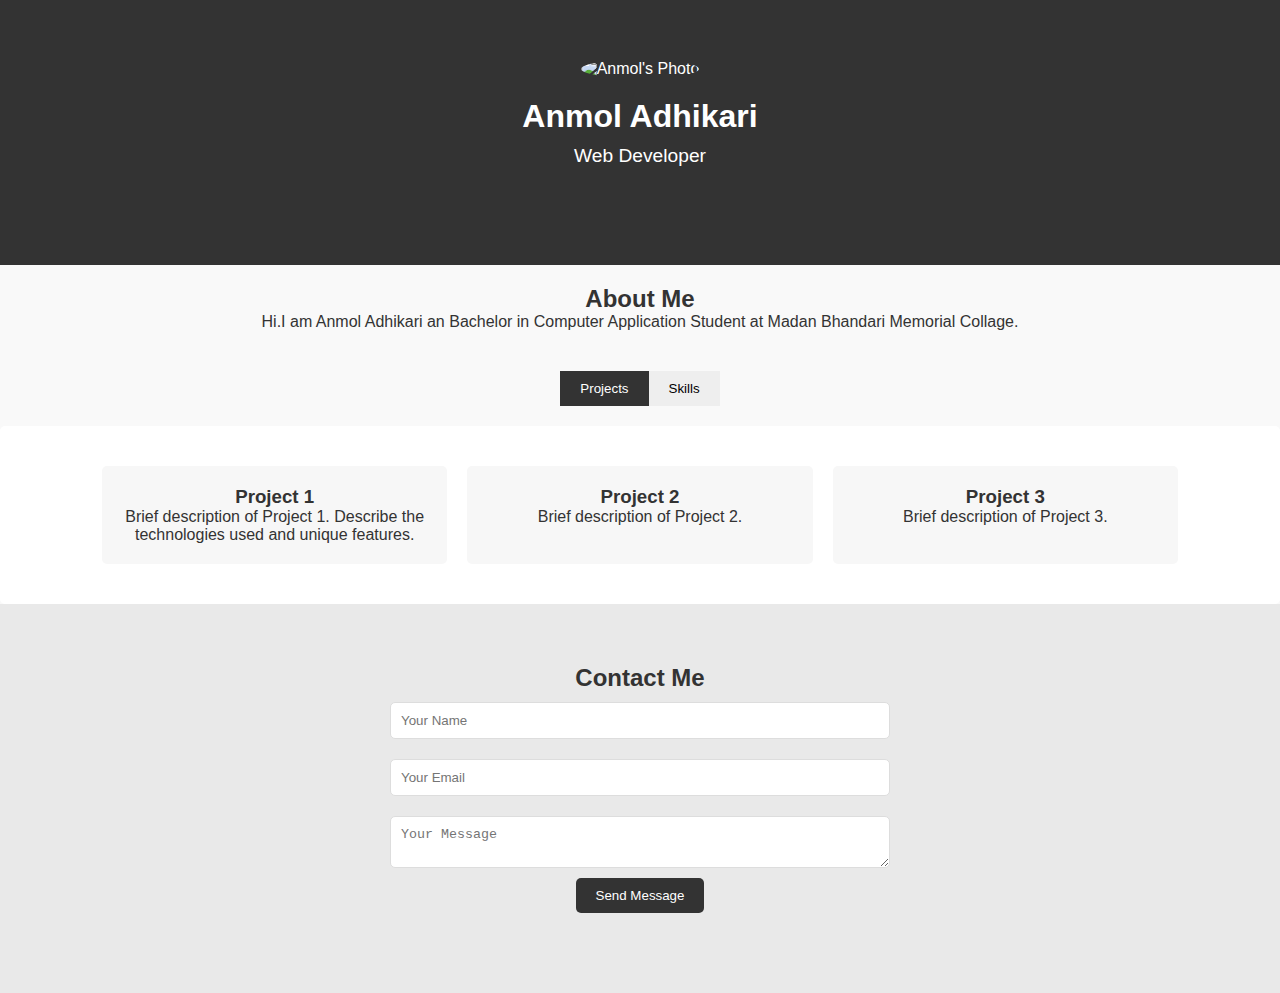
==== portfolio.html @ 4908513f "Update and rename Portfolio.html to portfolio.html" ====
<!DOCTYPE html>
<html lang="en">
<head>
    <meta charset="UTF-8">
    <meta name="viewport" content="width=device-width, initial-scale=1.0">
    <title>Anmol Adhikari - Portfolio</title>
    <link rel="stylesheet" href="style.css">
    <link rel="stylesheet" href="https://cdnjs.cloudflare.com/ajax/libs/font-awesome/6.6.0/css/all.min.css" integrity="sha512-Kc323vGBEqzTmouAECnVceyQqyqdsSiqLQISBL29aUW4U/M7pSPA/gEUZQqv1cwx4OnYxTxve5UMg5GT6L4JJg==" crossorigin="anonymous" referrerpolicy="no-referrer" />
</head>
<body>

    <!-- Hero Section with Auto-Changing Text -->
    <header class="hero">
        <div class="container">
        <img src="C:\Users\dell\Desktop\portfolio 2\WhatsApp Image 2024-11-15 at 9.30.28 PM.jpeg" alt="Anmol's Photo" class="profile-photo">
        
         <h1>Anmol Adhikari</h1>
            <p id="dynamic-text">Web Developer</p> <!-- This text will auto-change -->
            <div class="socials">
                <a href="https://github.com/anmolaadh404" <i class="fa-brands fa-github" target="_blank"></i></a>
                <a href="https://www.linkedin.com/in/anmol-adhikari-ab01b82ab/"<i class="fa-brands fa-linkedin-in" target="_blank"></i></a>
                <a href="https://x.com/Anmol_adh?t=SmHG6fVaQhWNwlXc_o7bMw&s=09"<i class="fa-brands fa-x-twitter" alt="X-twitter"  target="_blank"></i></a>
                <a href="https://www.instagram.com/anmoladhikariii?igsh=MXdyY2N1MDhvaHF0YQ=="<i class="fa-brands fa-instagram" alt="instagram" target="_blank"></i></a>
                <a href="mailto:anmoladhikari331@gmail.com" <i class="fa-solid fa-envelope" target="_blank alt="Gmail"></i></a>
                <a href="https://www.google.com/maps/place/Kathmandu+44600/@27.7090302,85.2849328,13z/data=!3m1!4b1!4m6!3m5!1s0x39eb198a307baabf:0xb5137c1bf18db1ea!8m2!3d27.7103145!4d85.3221634!16zL20vMDRjeDU?entry=ttu&g_ep=EgoyMDI0MTEwNi4wIKXMDSoASAFQAw%3D%3D" <i class="fa-sharp fa-regular fa-location-dot" target="_blank" alt="fa-location-dot"></i></a>
                <a href="https://medium.com/@glad_coffee_spider_45" <i class="fa-brands fa-medium" target="_blank" alt="Medium"></i></a>
            </div>

    
        </div>
    </header>

    <!-- About Me Section -->
    <section id="about">
        <div class="container">
            <h2>About Me</h2>
            <p>Hi.I am Anmol Adhikari an Bachelor in Computer Application Student at Madan Bhandari Memorial Collage. </p>
        </div>
    </section>

    <!-- Tab Navigation for Projects and Skills -->
    <div class="tabs">
        <button class="tab-btn active" onclick="openTab('projects')">Projects</button>
        <button class="tab-btn" onclick="openTab('skills')">Skills</button>
    </div>  

    <!-- Projects Section -->
    

    <section id="projects" class="tab-content active ">
        <div class="container">
            
           
            <div class="projects-grid">
                <div class="project">
                    <h3>Project 1</h3>
                    <p>Brief description of Project 1. Describe the technologies used and unique features.</p>
                </div>
                <div class="project">
                    <h3>Project 2</h3>
                    <p>Brief description of Project 2.</p>
                </div>
                <div class="project">
                    <h3>Project 3</h3>
                    <p>Brief description of Project 3.</p>
                </div>
            </div>
        </div>
    </section>
    </div>

    <section id="skills" class="tab-content">             
            <div class="tabs">
            <center><div class="skill"><i class="fa-brands fa-html5" width="4" 
                alt="HTML"></i><p></p><B>HTML</B></p></div> </center>
            <Center><div class="skill"><i class="fa-brands fa-css3-alt" width="5"
                 alt="CSS"></i><p><B>CSS</B></p></div></Center>
                <center><div class="skill"><i class="fa-brands fa-js" width="2" 
                    alt="Java Script"></i><p><B>Java Script</B></p></div></center>      
                <center><div class="skill"><i class="fa-brands fa-react" width="9" 
                    alt="React"></i><p><B>React</B></p></div></center>
            <center><div class="skill"><i class="fa-brands fa-node-js" width="1"
                 alt="Node JS"></i><P><B>Node JS</B></P></div></center>
            <Center><div class="skill"><i class="fa-brands fa-python" width="4"
                 alt="Python"></i><P><B>Python</B></P></div></Center>
            <center><div class="skill"><i class="fa-solid fa-c" width="5" 
                alt="C"></i><P><B>C</B></P></div></center>
            <center><div class="skill"><i class="fa-solid fa-database" at="Database" width="4" 
                alt="Database"></i><P><B>Database</B></P></div>
</center>        
            </div>  
</section>
    <section id="contact">
        <div class="container">
            <h2>Contact Me</h2>
            <form id="contact-form">
                <form id="contact-form" action="https://formspree.io/f/xeoqkbqb" method="POST">
                    <input type="text" id="name" name="name" placeholder="Your Name" required>
                    <input type="email" id="email" name="email" placeholder="Your Email" required>
                    <textarea id="message" name="message" placeholder="Your Message" required></textarea>
                    <button type="submit">Send Message</button>
                </form>
            <div id="form-response"></div>
        </div>
    </section>

    <script src="script.js"></script>
</body>
</html>
---- style.css ----
/* General Styles */
* {
    margin: 0;
    padding: 0;
    box-sizing: border-box;
}

body {
    font-family: Arial, sans-serif;
    color: #333;
    background-color: #f9f9f9;
}

.container {
    width: 90%;
    max-width: 1200px;
    margin: auto;
    padding: 20px;
    text-align: center;
}

/* Hero Section */
.hero {
    background: #333;
    color: white;
    padding: 40px 20px;
    text-align: center;
}

.hero .profile-photo {
    width: 250px;
    height: 250px;
    border-radius: 50%;
    margin-bottom: 20px;
}

.hero h1 {
    font-size: 2em;
}

.hero p {
    font-size: 1.2em;
    margin: 10px 0 20px;
}

.socials a {
    color: #ddd;
    text-decoration: none;
    margin: 0 15px;
    font-weight: bold;
}

.socials a:hover {
    color: black;
}

/* Tabs */
.tabs {
    display: flex;
    justify-content: center;
    margin: 20px 0;
    flex-wrap: wrap;
}

.tab-btn {
    background-color: #eee;
    border: none;
    padding: 10px 20px;
    cursor: pointer;
    transition: background-color 0.3s;
    margin: 0px;
}

.tab-btn.active,
.tab-btn:hover {
    background-color: #333;
    color: white;
}

.tab-content {
    display: none;
    padding: 20px;
    background-color: white;
    border-radius: 5px;
}

.tab-content.active {
    display: block;
}

/* Projects */
.projects-grid {
    display: grid;
    grid-template-columns: repeat(auto-fit, minmax(200px, 1fr));
    gap: 20px;
}

.project {
    background-color: #f7f7f7;
    padding: 20px;
    border-radius: 5px;
}

/* Skills */
.skills-grid {
    display: flex;
    flex-wrap: wrap;
    justify-content: center;
    gap: 25px;
}

.skill {
    padding: 30px 40px;
    background-color: white;
    color: black;
    border-radius: 30px;
    font-size: 1.5em;
}

/* Contact Section */
#contact {
    background-color: #e9e9e9;
    padding: 40px 0;
}

#contact-form {
    display: flex;
    flex-direction: column;
    align-items: center;
}

#contact-form input,
#contact-form textarea {
    width: 100%;
    max-width: 500px;
    padding: 10px;
    margin: 10px 0;
    border: 1px solid #ddd;
    border-radius: 5px;
}

#contact-form button {
    padding: 10px 20px;
    border: none;
    background-color: #333;
    color: white;
    cursor: pointer;
    border-radius: 5px;
    transition: background-color 0.3s;
}

#contact-form button:hover {
    background-color: #555;
}

#form-response {
    margin-top: 20px;
    color: green;
    font-size: 1em;
}

/* Responsive Design */
@media (max-width: 768px) {
    /* Adjust hero image size for smaller screens */
    .hero .profile-photo {
        width: 100px;
        height: 100px;
    }

    .hero h1 {
        font-size: 1.8em;
    }

    .hero p {
        font-size: 1em;
    }

    /* Responsive projects grid */
    .projects-grid {
        grid-template-columns: repeat(auto-fit, minmax(150px, 1fr));
        gap: 15px;
    }
}

@media (max-width: 600px) {
    .hero h1 {
        font-size: 1.5em;
    }

    /* Mobile styles for tabs */
    .tabs {
        flex-direction: column;
    }

    .tab-btn {
        width: 100%;
        margin: 5px 0;
    }

    /* Skills grid for smaller screens */
    .skills-grid {
        flex-direction: column;
        align-items: center;
    }

    .skill {
        width: 100%;
        max-width: 150px;
        text-align: center;
        margin: 5px 0;
        padding: 10px;
    }

    /* Responsive contact form */
    #contact-form input,
    #contact-form textarea {
        max-width: 100%;
    }
}
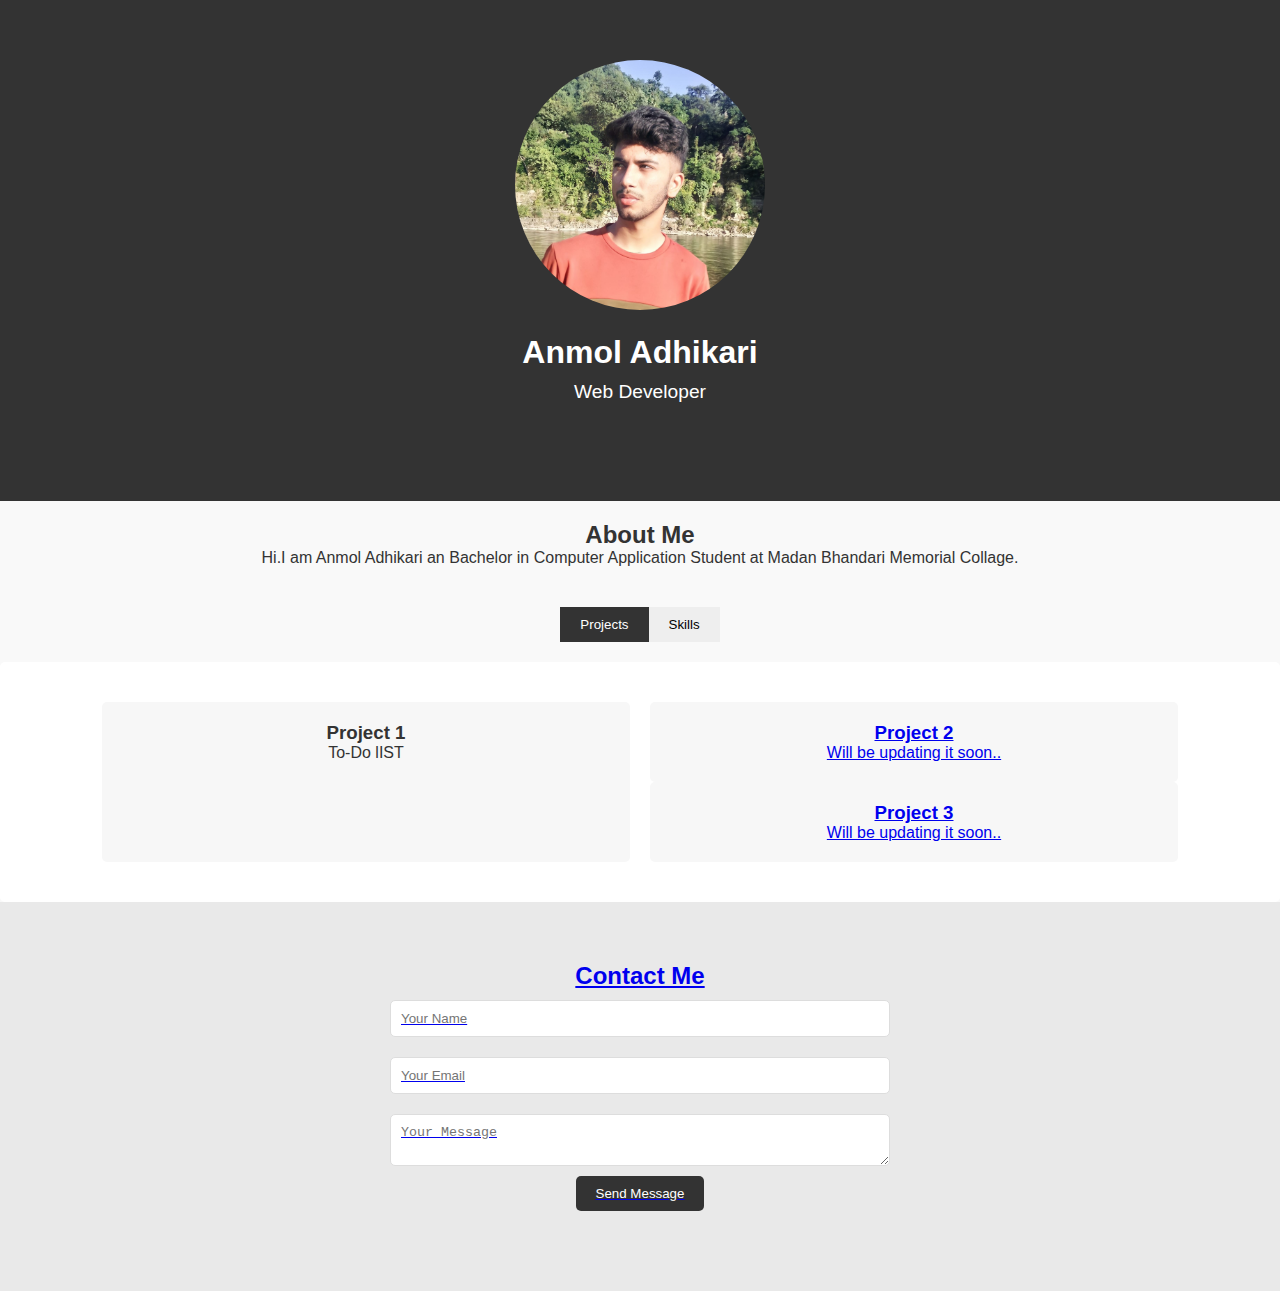
==== commit a811ded0: "Update portfolio.html" ====
--- a/portfolio.html
+++ b/portfolio.html
@@ -12,7 +12,7 @@
     <!-- Hero Section with Auto-Changing Text -->
     <header class="hero">
         <div class="container">
-        <img src="C:\Users\dell\Desktop\portfolio 2\WhatsApp Image 2024-11-15 at 9.30.28 PM.jpeg" alt="Anmol's Photo" class="profile-photo">
+        <img src="WhatsApp Image 2024-11-15 at 9.30.28 PM.jpeg" alt="Anmol's Photo" class="profile-photo">
         
          <h1>Anmol Adhikari</h1>
             <p id="dynamic-text">Web Developer</p> <!-- This text will auto-change -->
@@ -54,15 +54,15 @@
             <div class="projects-grid">
                 <div class="project">
                     <h3>Project 1</h3>
-                    <p>Brief description of Project 1. Describe the technologies used and unique features.</p>
+                    <p> To-Do lIST <a href ="https://github.com/anmolaadh404/To-Do-list"></p>
                 </div>
                 <div class="project">
                     <h3>Project 2</h3>
-                    <p>Brief description of Project 2.</p>
+                    <p>Will be updating it soon..</p>
                 </div>
                 <div class="project">
                     <h3>Project 3</h3>
-                    <p>Brief description of Project 3.</p>
+                    <p>Will be updating it soon..</p>
                 </div>
             </div>
         </div>
@@ -78,15 +78,8 @@
                 <center><div class="skill"><i class="fa-brands fa-js" width="2" 
                     alt="Java Script"></i><p><B>Java Script</B></p></div></center>      
                 <center><div class="skill"><i class="fa-brands fa-react" width="9" 
-                    alt="React"></i><p><B>React</B></p></div></center>
-            <center><div class="skill"><i class="fa-brands fa-node-js" width="1"
-                 alt="Node JS"></i><P><B>Node JS</B></P></div></center>
-            <Center><div class="skill"><i class="fa-brands fa-python" width="4"
-                 alt="Python"></i><P><B>Python</B></P></div></Center>
-            <center><div class="skill"><i class="fa-solid fa-c" width="5" 
-                alt="C"></i><P><B>C</B></P></div></center>
-            <center><div class="skill"><i class="fa-solid fa-database" at="Database" width="4" 
-                alt="Database"></i><P><B>Database</B></P></div>
+                    alt="Java"></i><p><B>JAVA</B></p></div></center>
+        
 </center>        
             </div>  
 </section>
@@ -94,7 +87,7 @@
         <div class="container">
             <h2>Contact Me</h2>
             <form id="contact-form">
-                <form id="contact-form" action="https://formspree.io/f/xeoqkbqb" method="POST">
+                <form id="contact-form" action="https://docs.google.com/spreadsheets/d/1fCk7uGaYrY2FvJBbkFoeckYypSKDDvXHVUA4liTQS_g/edit?gid=0#gid=0" method="POST">
                     <input type="text" id="name" name="name" placeholder="Your Name" required>
                     <input type="email" id="email" name="email" placeholder="Your Email" required>
                     <textarea id="message" name="message" placeholder="Your Message" required></textarea>
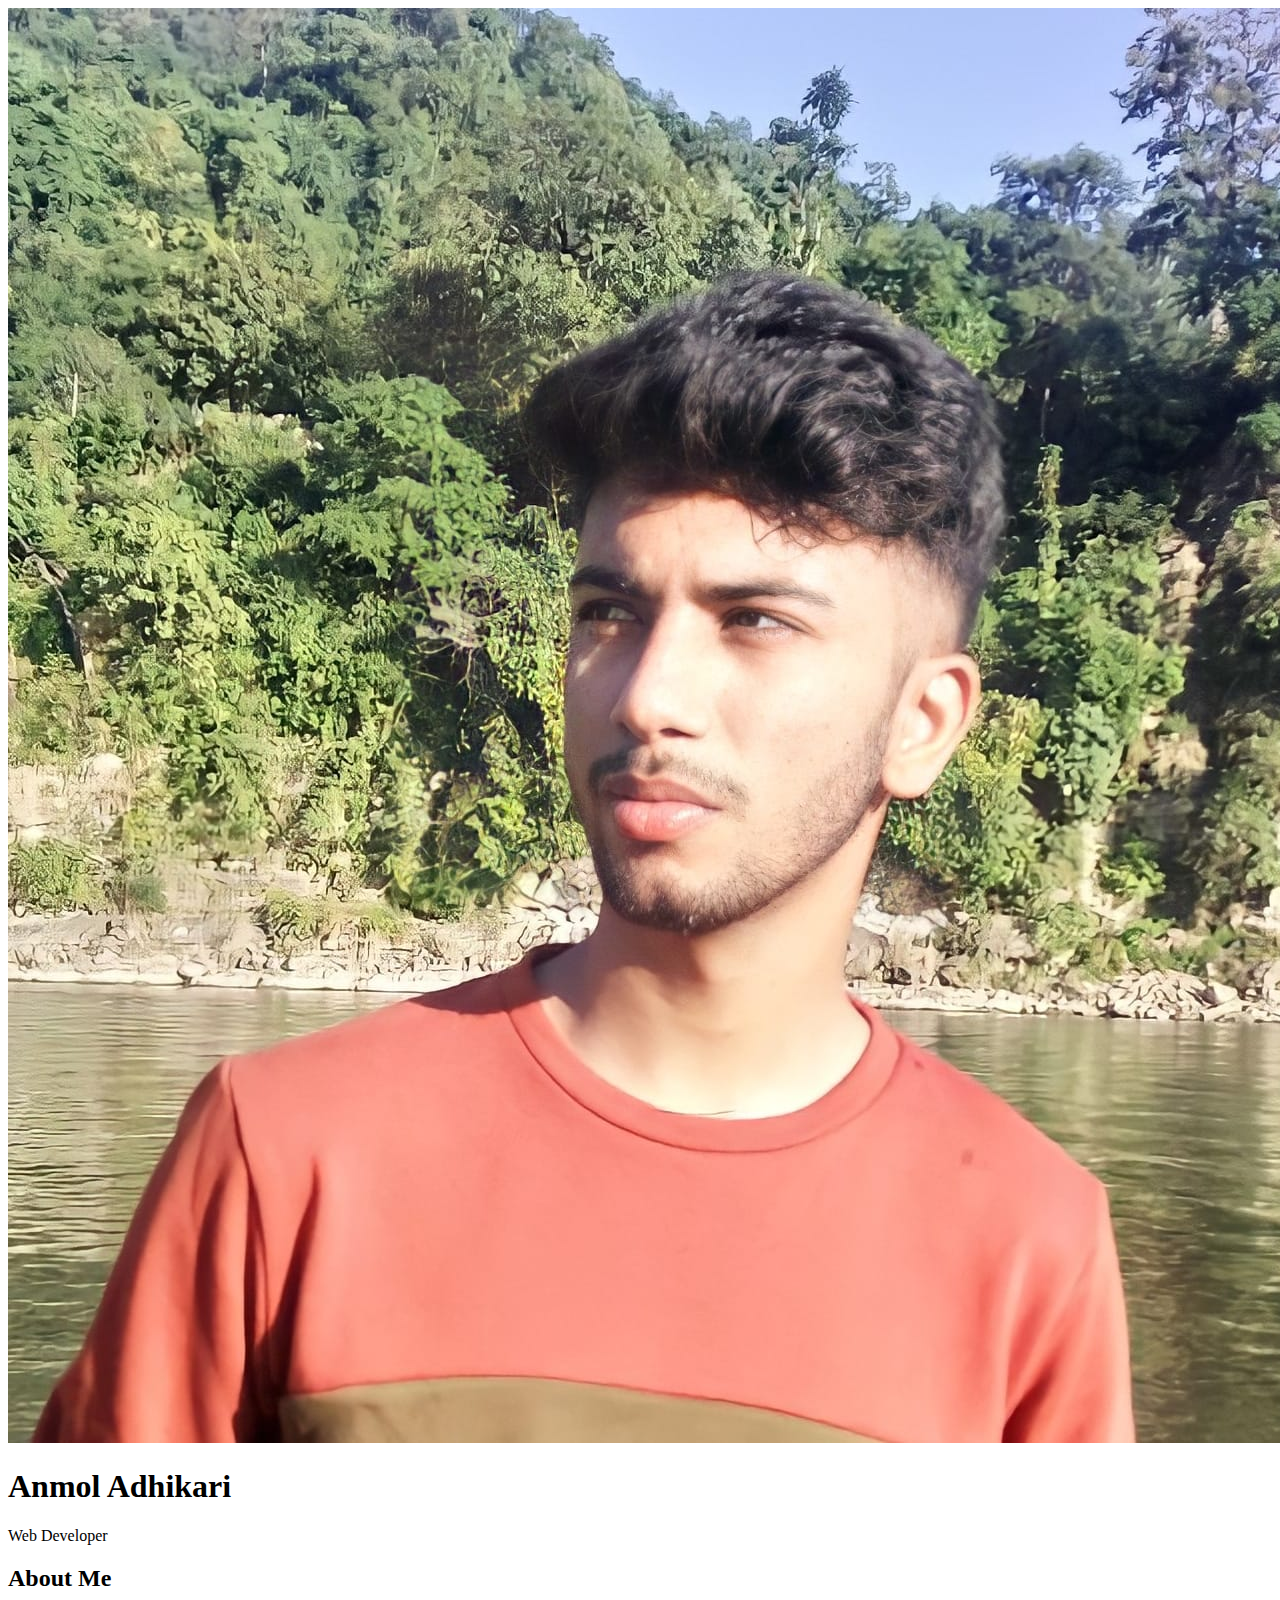
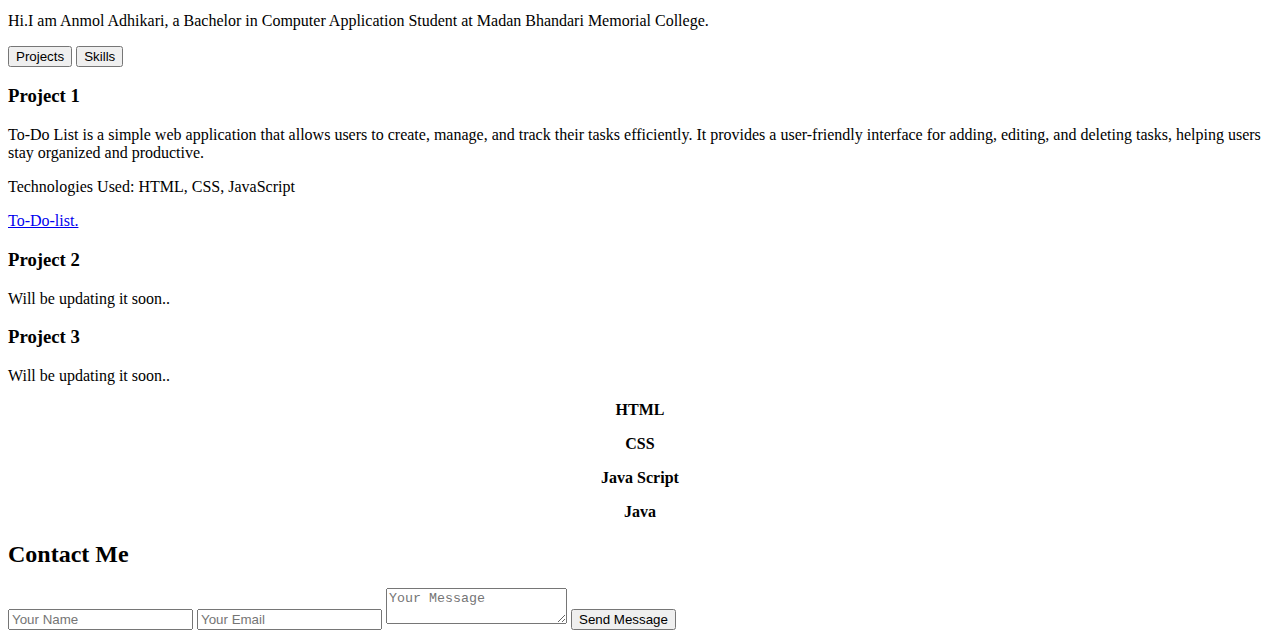
==== commit 32615c91: "Update portfolio.html" ====
--- a/portfolio.html
+++ b/portfolio.html
@@ -4,18 +4,18 @@
     <meta charset="UTF-8">
     <meta name="viewport" content="width=device-width, initial-scale=1.0">
     <title>Anmol Adhikari - Portfolio</title>
-    <link rel="stylesheet" href="style.css">
+    <link rel="stylesheet" href="Style.css">
     <link rel="stylesheet" href="https://cdnjs.cloudflare.com/ajax/libs/font-awesome/6.6.0/css/all.min.css" integrity="sha512-Kc323vGBEqzTmouAECnVceyQqyqdsSiqLQISBL29aUW4U/M7pSPA/gEUZQqv1cwx4OnYxTxve5UMg5GT6L4JJg==" crossorigin="anonymous" referrerpolicy="no-referrer" />
 </head>
 <body>
 
-    <!-- Hero Section with Auto-Changing Text -->
+ 
     <header class="hero">
         <div class="container">
         <img src="WhatsApp Image 2024-11-15 at 9.30.28 PM.jpeg" alt="Anmol's Photo" class="profile-photo">
         
          <h1>Anmol Adhikari</h1>
-            <p id="dynamic-text">Web Developer</p> <!-- This text will auto-change -->
+            <p id="dynamic-text">Web Developer</p> 
             <div class="socials">
                 <a href="https://github.com/anmolaadh404" <i class="fa-brands fa-github" target="_blank"></i></a>
                 <a href="https://www.linkedin.com/in/anmol-adhikari-ab01b82ab/"<i class="fa-brands fa-linkedin-in" target="_blank"></i></a>
@@ -30,21 +30,21 @@
         </div>
     </header>
 
-    <!-- About Me Section -->
+
     <section id="about">
         <div class="container">
             <h2>About Me</h2>
-            <p>Hi.I am Anmol Adhikari an Bachelor in Computer Application Student at Madan Bhandari Memorial Collage. </p>
+            <p>Hi.I am Anmol Adhikari, a Bachelor in Computer Application Student at Madan Bhandari Memorial College. </p>
         </div>
     </section>
 
-    <!-- Tab Navigation for Projects and Skills -->
+    
     <div class="tabs">
         <button class="tab-btn active" onclick="openTab('projects')">Projects</button>
         <button class="tab-btn" onclick="openTab('skills')">Skills</button>
     </div>  
 
-    <!-- Projects Section -->
+    
     
 
     <section id="projects" class="tab-content active ">
@@ -54,7 +54,9 @@
             <div class="projects-grid">
                 <div class="project">
                     <h3>Project 1</h3>
-                    <p> To-Do lIST <a href ="https://github.com/anmolaadh404/To-Do-list"></p>
+                    <p>To-Do List is a simple web application that allows users to create, manage, and track their tasks efficiently. It provides a user-friendly interface for adding, editing, and deleting tasks, helping users stay organized and productive.</p>
+                    <p>Technologies Used: HTML, CSS, JavaScript</p>
+                    <a href="https://anmolaadh404.github.io/To-Do-list/"><p>To-Do-list.</a></p>
                 </div>
                 <div class="project">
                     <h3>Project 2</h3>
@@ -77,9 +79,9 @@
                  alt="CSS"></i><p><B>CSS</B></p></div></Center>
                 <center><div class="skill"><i class="fa-brands fa-js" width="2" 
                     alt="Java Script"></i><p><B>Java Script</B></p></div></center>      
-                <center><div class="skill"><i class="fa-brands fa-react" width="9" 
-                    alt="Java"></i><p><B>JAVA</B></p></div></center>
-        
+                <center><div class="skill"><i class="fa-brands fa-java"
+                    alt="Java"></i><p><B>Java</B></p></div></center>
+
 </center>        
             </div>  
 </section>
@@ -97,6 +99,6 @@
         </div>
     </section>
 
-    <script src="script.js"></script>
+    <script src="Script.js"></script>
 </body>
 </html>
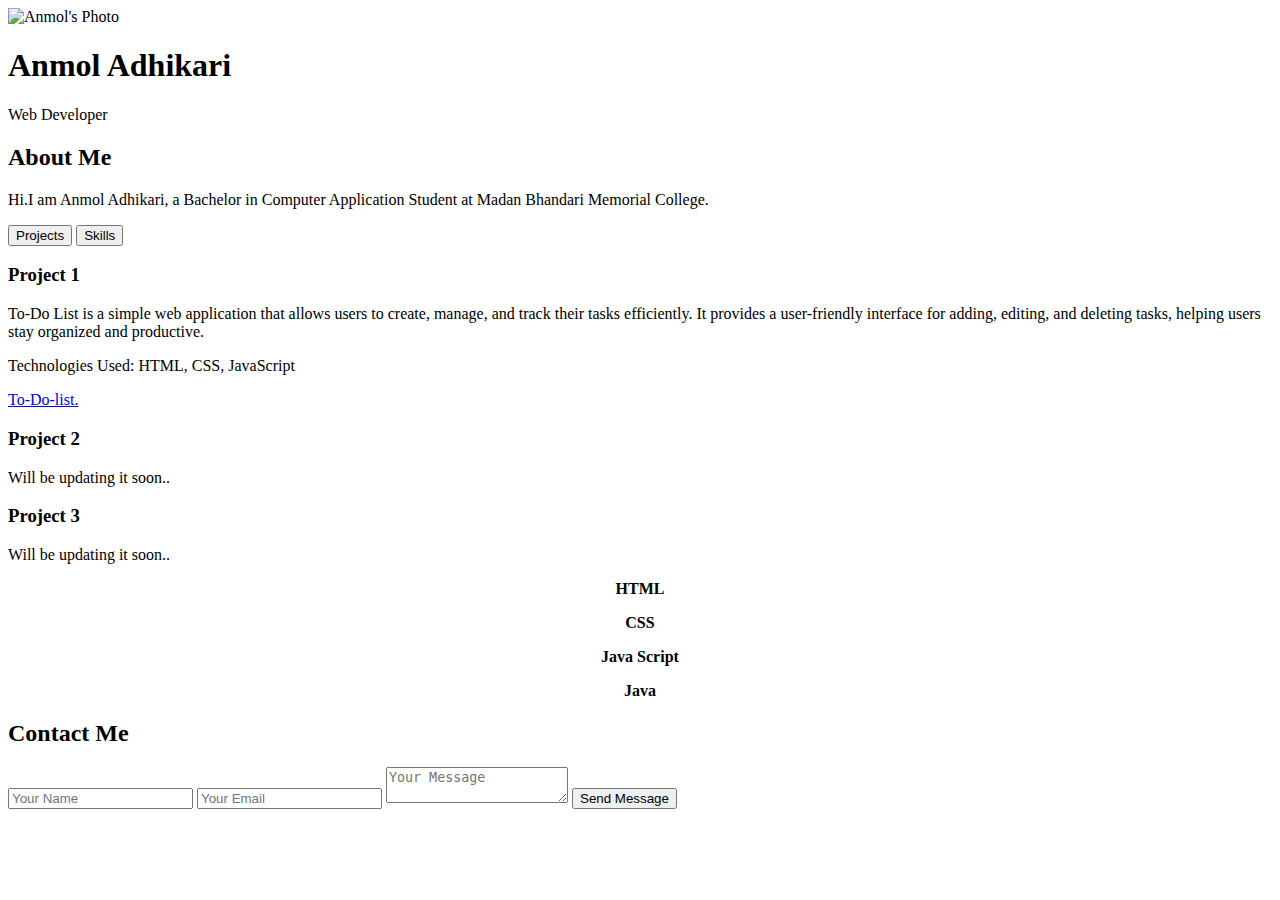
==== commit ee0ada00: "Update portfolio.html" ====
--- a/portfolio.html
+++ b/portfolio.html
@@ -12,7 +12,7 @@
  
     <header class="hero">
         <div class="container">
-        <img src="WhatsApp Image 2024-11-15 at 9.30.28 PM.jpeg" alt="Anmol's Photo" class="profile-photo">
+        <img src=WhatsApp Image 2024-11-15 at 9.30.28 PM.jpeg"" alt="Anmol's Photo" class="profile-photo">
         
          <h1>Anmol Adhikari</h1>
             <p id="dynamic-text">Web Developer</p> 
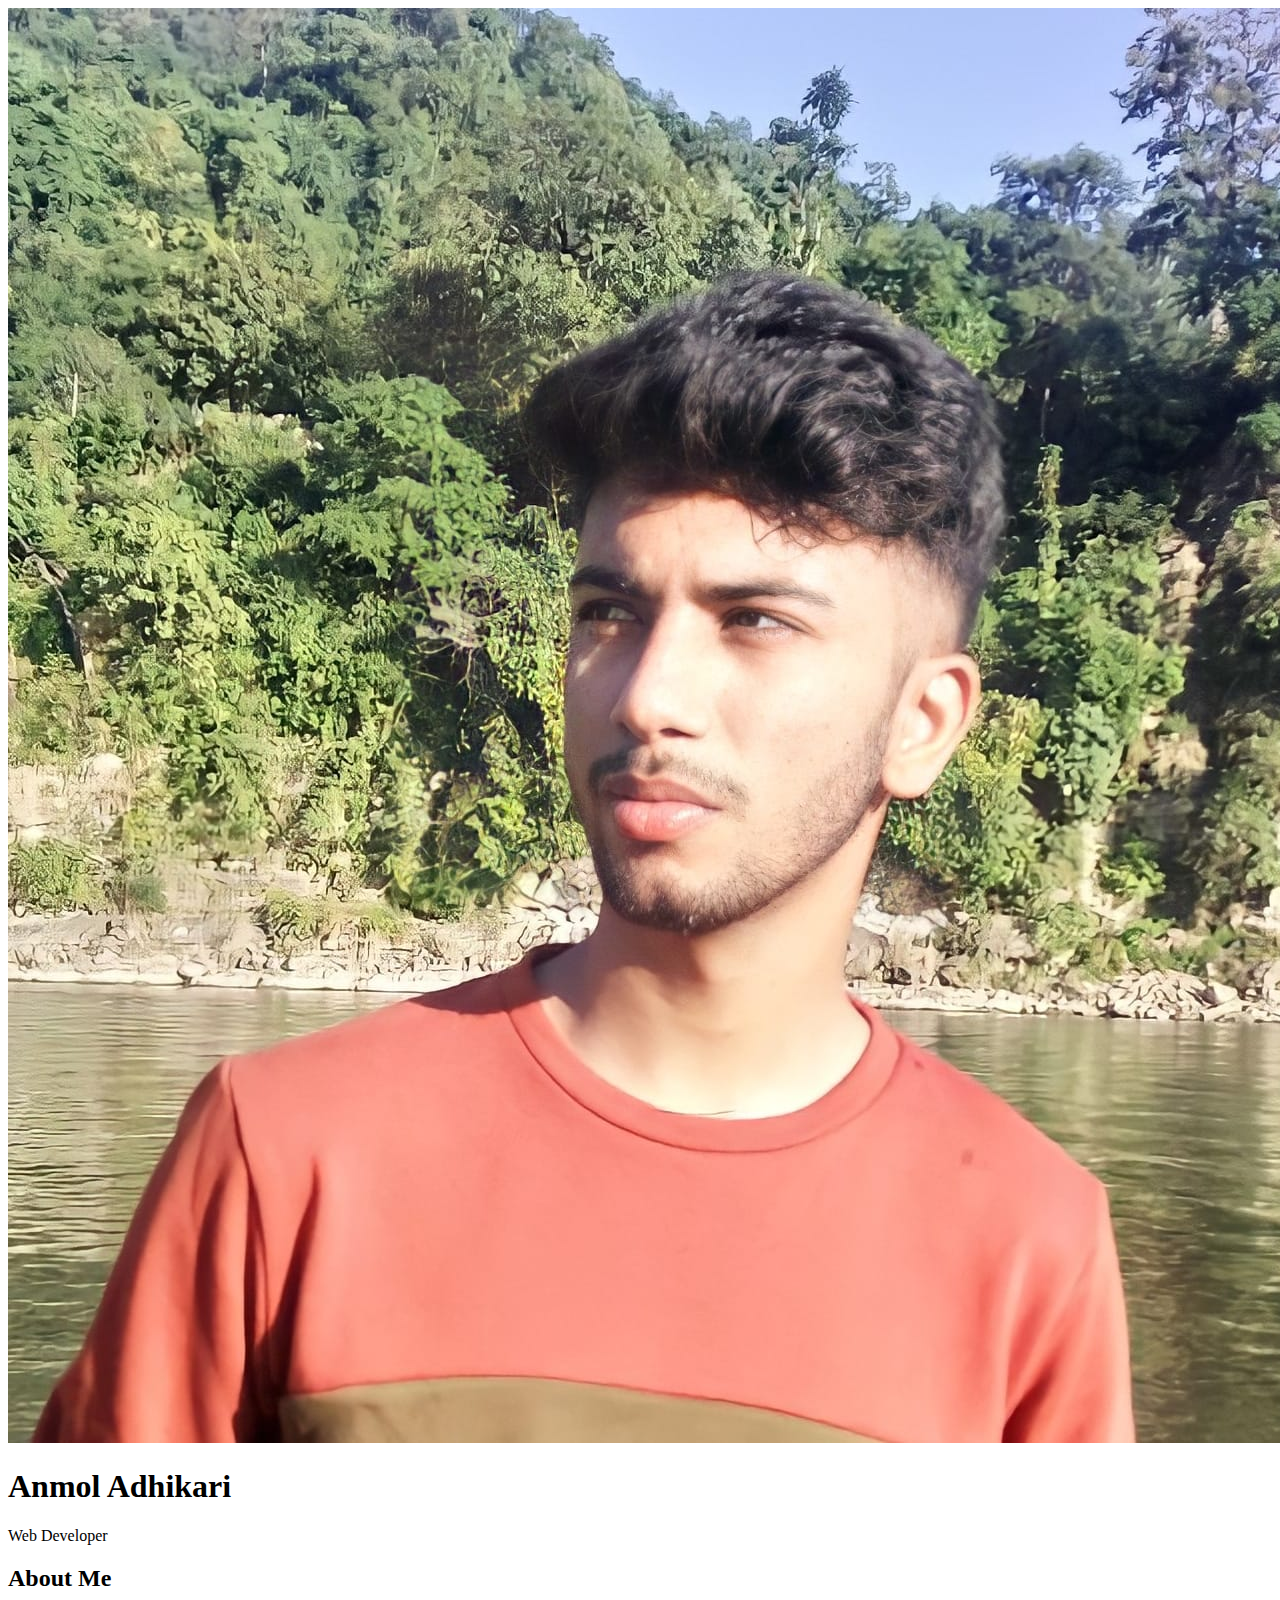
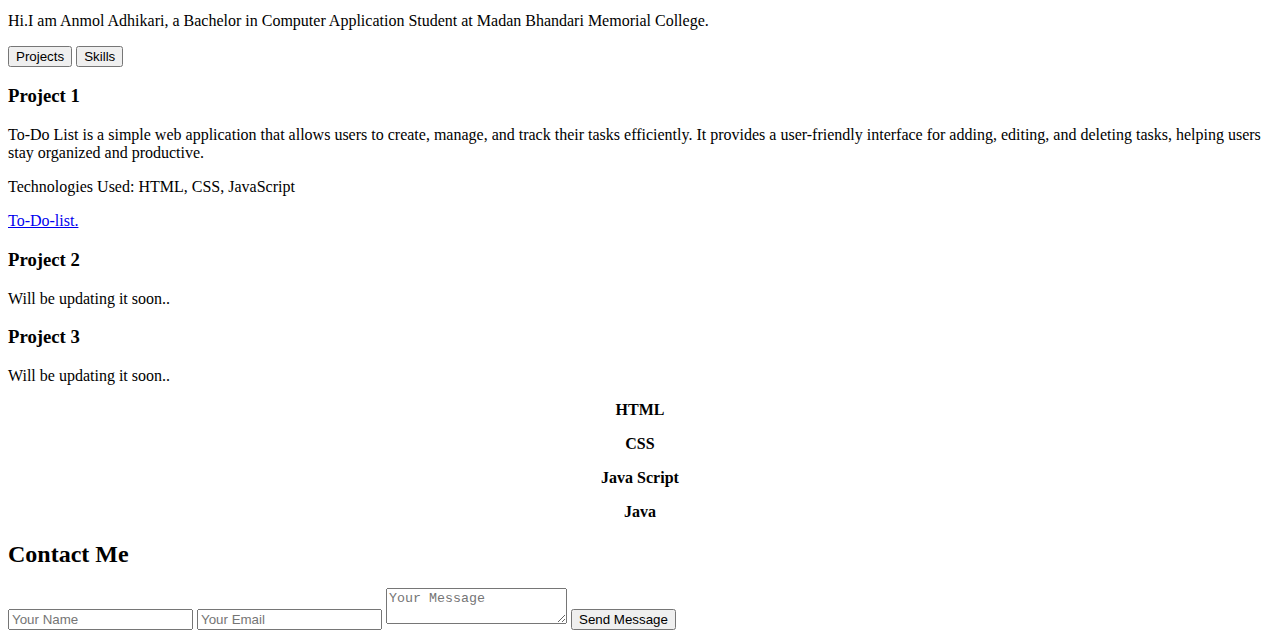
==== commit 4246a06b: "Update portfolio.html" ====
--- a/portfolio.html
+++ b/portfolio.html
@@ -12,7 +12,7 @@
  
     <header class="hero">
         <div class="container">
-        <img src=WhatsApp Image 2024-11-15 at 9.30.28 PM.jpeg"" alt="Anmol's Photo" class="profile-photo">
+        <img src="WhatsApp Image 2024-11-15 at 9.30.28 PM.jpeg" alt="Anmol's Photo" class="profile-photo">
         
          <h1>Anmol Adhikari</h1>
             <p id="dynamic-text">Web Developer</p> 
